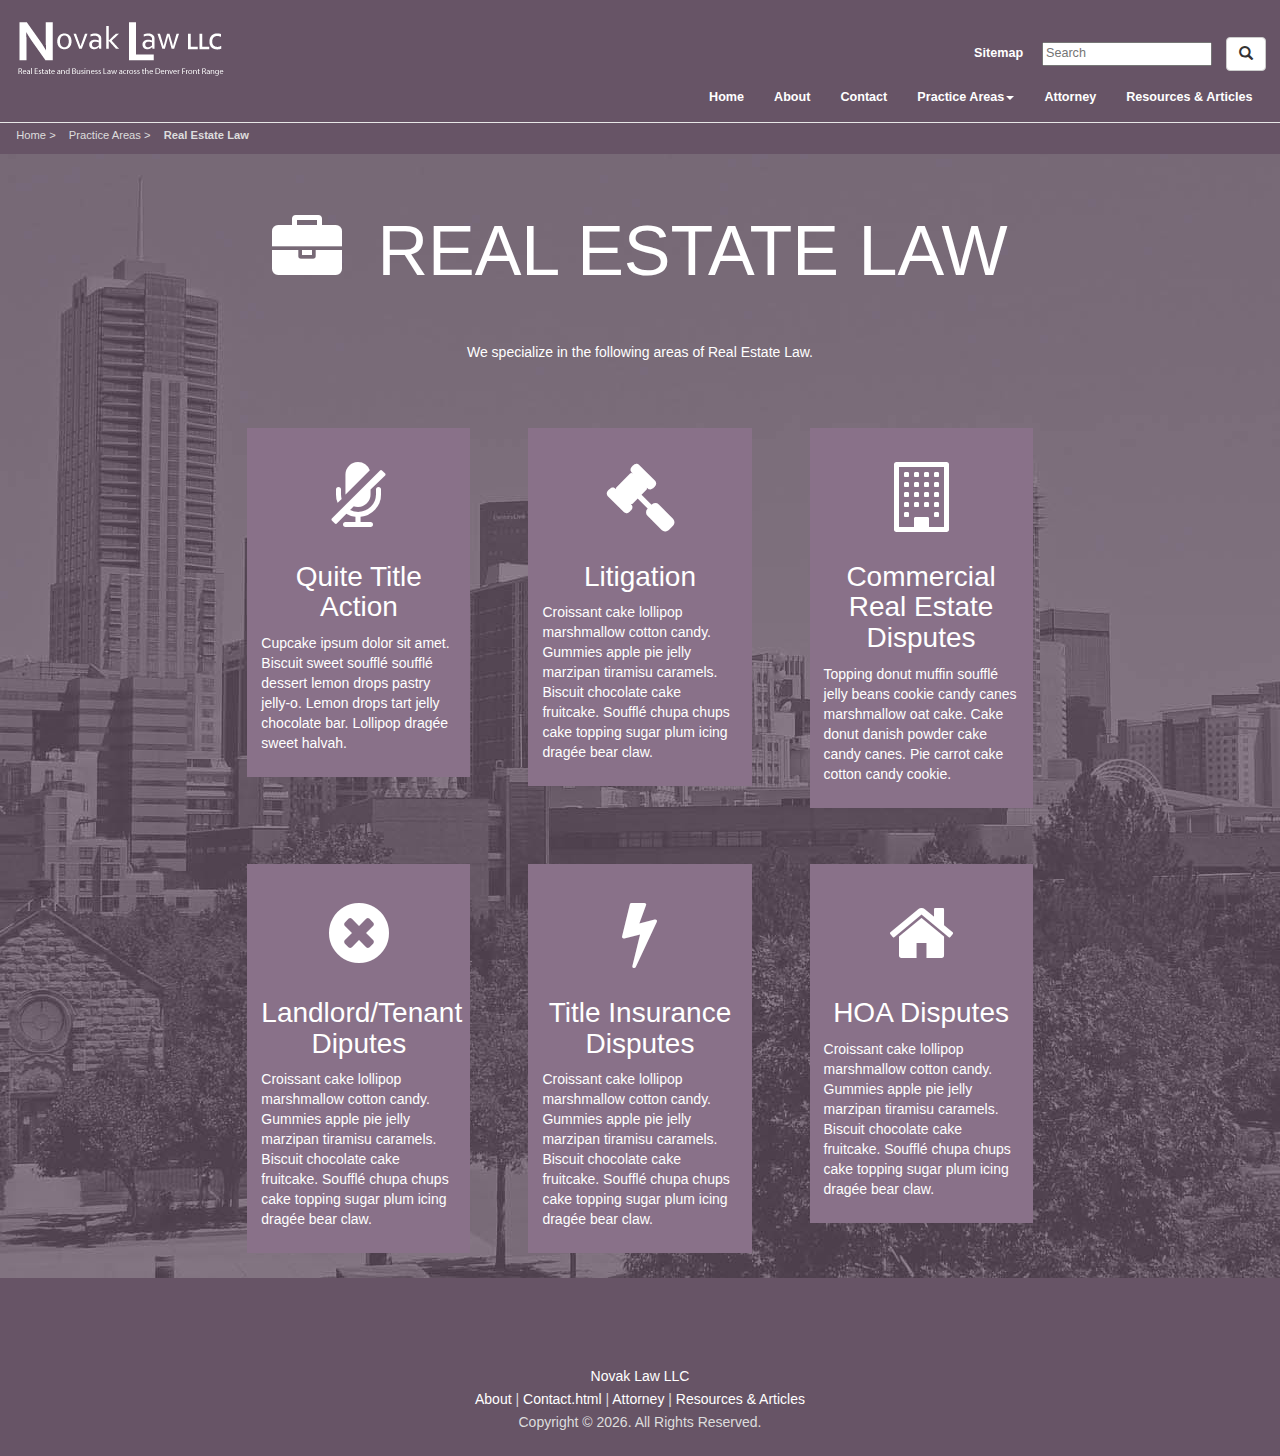
==== about.html @ 6edab917 "add all files" ====
<!DOCTYPE html>
<html lang="en">
  <head>
    <meta charset="utf-8">
    <meta http-equiv="X-UA-Compatible" content="IE=edge">
    <meta name="viewport" content="width=device-width, initial-scale=1">
    <!-- The above 3 meta tags *must* come first in the head; any other head content must come *after* these tags -->
    <title>Real Estate Law - Novak Law LLC</title>

    <!-- Bootstrap -->
    <link href="css/bootstrap.min.css" rel="stylesheet">
    <link href="css/styles-custom.css" rel="stylesheet">
    <link rel="stylesheet" href="https://maxcdn.bootstrapcdn.com/font-awesome/4.4.0/css/font-awesome.min.css">

    <!-- HTML5 shim and Respond.js for IE8 support of HTML5 elements and media queries -->
    <!-- WARNING: Respond.js doesn't work if you view the page via file:// -->
    <!--[if lt IE 9]>
      <script src="https://oss.maxcdn.com/html5shiv/3.7.2/html5shiv.min.js"></script>
      <script src="https://oss.maxcdn.com/respond/1.4.2/respond.min.js"></script>
    <![endif]-->
  </head>
  <body>
      <!-- To tell browsers when JavaScript is not loaded. -->
        <noscript>Because this webpage does not have JavaScript enabled, it will not display correctly.</noscript>
      
    

    <!-- Header -->
    <header id="top">

        <!-- Fixed navbar -->
        <nav id="myNav" class="navbar navbar-default purple navbar-fixed-top">
        </nav>
          <!-- Breadcrumb -->
          <ul class="breadcrumb_custom list-inline navbar-fixed-top">
            <li><a href="index.html">Home </a>  ></li>
            <li><a href="practice.html">Practice Areas </a> ></li>
            <li>Real Estate Law</li>      
          </ul>           
    </header>

    


    <!-- Main Content (PURPLE) -->    
    <div id="skipToContent" class="container-fluid main purpleMain">
      <div class="row text-center denverBanner">

	    <!-- left page margin-->
        <div class="col-xs-0 col-sm-1 col-md-2 col-lg-2">
        </div>

        <!-- CONTENT -->
        <div class="col-xs-12 col-sm-10 col-md-8 col-lg-8 page-title">
	        <!-- Title -->
            <h1><span class=" fa fa-briefcase  margin-r-halfem"></span>REAL ESTATE LAW</h1>

			<!-- Page content -->

			<div class="col-xs-12 col-sm-12 col-md-12 col-lg-12 text-center page-intro">
			<p>We specialize in the following areas of Real Estate Law.</p>
			</div>

	            <div class="col-xs-12 col-sm-12 col-md-6 col-lg-4">
		            <div class="purple-block">
		            <h2 class="fa fa-microphone-slash fa-5x"></h2>
		            <h2>Quite Title Action</h2>
		            <p class="text-left">Cupcake ipsum dolor sit amet. Biscuit sweet soufflé soufflé dessert lemon drops pastry jelly-o. Lemon drops tart jelly chocolate bar. Lollipop dragée sweet halvah.</p>
		            </div>
	            </div>

	            <div class="col-xs-12 col-sm-12 col-md-6 col-lg-4">
		            <div class="purple-block">
		            <h2 class="fa fa-gavel fa-5x"></h2>
		            <h2>Litigation</h2>		            
		            <p class="text-left">Croissant cake lollipop marshmallow cotton candy. Gummies apple pie jelly marzipan tiramisu caramels. Biscuit chocolate cake fruitcake. Soufflé chupa chups cake topping sugar plum icing dragée bear claw.</p>
		            </div>
	            </div>
				
				<div class="col-xs-12 col-sm-12 col-md-6 col-lg-4">
		            <div class="purple-block">
		            <h2 class="fa fa-building-o fa-5x"></h2>
		            <h2>Commercial Real Estate Disputes</h2>		            
		            <p class="text-left">Topping donut muffin soufflé jelly beans cookie candy canes marshmallow oat cake. Cake donut danish powder cake candy canes. Pie carrot cake cotton candy cookie.</p>
		            </div>
	            </div>


	            <div class="col-xs-12 col-sm-12 col-md-6 col-lg-4">
		            <div class="purple-block">
		            <h2 class="fa fa-times-circle fa-5x"></h2>
		            <h2>Landlord/Tenant Diputes</h2>		            
		            <p class="text-left">Croissant cake lollipop marshmallow cotton candy. Gummies apple pie jelly marzipan tiramisu caramels. Biscuit chocolate cake fruitcake. Soufflé chupa chups cake topping sugar plum icing dragée bear claw.</p>
		            </div>
	            </div>

	            

	            <div class="col-xs-12 col-sm-12 col-md-6 col-lg-4">
		            <div class="purple-block">
		            <h2 class="fa fa-flash fa-5x"></h2>
		            <h2>Title Insurance Disputes</h2>		            
		            <p class="text-left">Croissant cake lollipop marshmallow cotton candy. Gummies apple pie jelly marzipan tiramisu caramels. Biscuit chocolate cake fruitcake. Soufflé chupa chups cake topping sugar plum icing dragée bear claw.</p>
		            </div>
	            </div>

	            <div class="col-xs-12 col-sm-12 col-md-6 col-lg-4">
		            <div class="purple-block">
		            <h2 class="fa fa-home fa-5x"></h2>
		            <h2>HOA Disputes</h2>		            
		            <p class="text-left">Croissant cake lollipop marshmallow cotton candy. Gummies apple pie jelly marzipan tiramisu caramels. Biscuit chocolate cake fruitcake. Soufflé chupa chups cake topping sugar plum icing dragée bear claw.</p>
		            </div>
	            </div>


	            



			<!--close Page content div-->
	        </div>

        <!--close CONTENT div-->
        </div>


		<!-- right page margin-->
        <div class="col-xs-0 col-sm-1 col-md-2 col-lg-2">
        </div>
      </div>



	<!--close Main Content (PURPLE) div-->
	</div>
    

    <!-- Footer -->
    <footer id="myFooter" class="footer purple">
    </footer>

    <!-- jQuery (necessary for Bootstrap's JavaScript plugins) -->
    <script src="https://ajax.googleapis.com/ajax/libs/jquery/1.11.3/jquery.min.js"></script>
    <!-- Include all compiled plugins (below), or include individual files as needed -->
    <script src="js/bootstrap.min.js"></script>
    <!-- IE10 viewport hack for Surface/desktop Windows 8 bug -->
    <script src="./js/ie10-viewport-bug-workaround.js"></script>
    <!-- Load headers -->
    <script async src="./js/load_essentials_header.js"></script>
    <!-- Load footers -->
    <script async src="./js/load_essentials_footer.js"></script>
    <!-- To tell old browsers where to get HTML5 elements -->
    <script src="http://html5shiv.googlecode.com/svn/trunk/html5.js"></script>
        
  </body>
</html>
---- css/styles-custom.css ----
/*General*/

body { padding-top: 70px; 
}

.padding1em {
	padding: 1em;
}

.padding-halfem {
	padding: .5em;
}

.margin1em {
	margin: 1em;
}

.margin-halfem {
	margin: .5em;
}

.margin-r-halfem {
	margin-right: .5em;
}

.margin-r-1em {
	margin-right: 1em;
}

.margin-top-1em {
	margin-top: 1em;
}



h1 {
	font-size: 5em;
}

h2 {
	font-size: 2em;
}

p {
	1em;
}






/*Color Schemes*/
.purple {
	background-color: #675466;
}

.true-blue {
	background-color: #6AA2D7;
}







/*Header*/

ul.breadcrumb_custom {
	margin: 9.75em 0 0 0;
	padding: 1.5em 1em 1em 1em;
	background-color: #675466;
	border-top: .5px solid #fff;
	z-index: 1;	
	color: #ddd;
	font-size: .8em;
}

.breadcrumb_custom a{
	color: #ddd;
}

.breadcrumb_custom a:hover{
	color: #6AA1D7;
	text-decoration: none;
}

.breadcrumb_custom li:last-child {
	font-weight: bold;
}






/*Nav*/
.navbar {
	padding: 3em 0 0 0;
	font-size: .9em;
	z-index: 2;
}

#navbar {
	margin-top: -1em;
}

.navbar-default .navbar-nav>li>a {
	color: #fff;
	font-weight: bold;
}

.navbar-default .navbar-nav>li>a:hover {
	background-color: #fff;
	color: #6AA1D7;
}


.navbar-default .navbar-nav>.active>a {
	background-color: #1f295c;
	color: #fff;
}

.navbar-default .navbar-nav>.active>a:hover {
	background-color: #fff;
	color: #6AA1D7;
}

.dropdown-menu>li>a:focus, .dropdown-menu>li>a:hover {
	background-color: #fff;
	color: #6AA1D7;
}

.dropdown-menu>li>a:focus, .dropdown-menu>li>a:hover {
	background-color: #fff;
	color: #6AA1D7;
}

.navbar-brand {
	margin-top: -2em;
}

.nav_line1 {
	margin-top: -2em;
}

.nav_line1 a {
	color: #fff;
	font-weight: bold;
}

.nav_line1 a:hover {
	background-color: #fff;
	color: #6AA1D7;
	text-decoration: none;
	font-weight: bold;
}

.nav_line1 a:active {
	background-color: #6AA1D7;
	color: #fff;
}

@media (max-width: 775px) {
		.navbar-nav .open .dropdown-menu>li>a, .navbar-default .navbar-nav .open .dropdown-menu>li>a {
		color: #fff;
	}

	.navbar-nav .open .dropdown-menu>li>a:focus, .navbar-default .navbar-nav .open .dropdown-menu>li>a:hover {
		background-color: #fff;
		color: #6AA1D7;
	}

	.nav_line1 {
	margin-top: 1em;
	}

	.navbar-toggle {
	margin-top: -3.75em;
	}

	ul.breadcrumb_custom {
		margin: 11em 0 0 0;
	}

}





/*Footer*/
footer.footer {
	padding: 1.5em 0 1em 0;
	/*background: #1f295c;*/
}

footer .text-muted {
	color: #dddddd;
	margin-top: -.5em;
}

footer a {
	color: #fff;
}

footer a:hover {
	color: #6AA1D7;
	text-decoration: none;
}






/*Main body*/

.main {
	margin: 5.75em 0 0 0;
}

.main a {
	background-color: #fff;
	color: #6AA1D7;
}

.bold {
	font-weight: bold;
}

.padding_1em {
	padding: 1em;
}

.margin-top_2em {
	margin-top: 2em;
}

.h3_smaller {
	font-size: 1.25em;
}

.bg-primary {
	background: #1f295c;
	padding: .5em;
}

.bg-success {
	background: #91bf6e;
	padding: .5em;
}

.page-title {
	margin: 2em 0;
}

.page-intro {
	margin: 3em 0;
}


	/*HOME page*/
	header.index {
		margin-top: -4em;
	}

	.indexMain {
		margin: -5.75em 0 0 0;
		background: url(../images/banner/denver-790472_1920_large.jpg) #6AA2D7;
		background-repeat: no-repeat;
		color: #fff; 
		padding: 1em 0 2em 0;
	}

	.index-purple-block {
		background-color: #897189;
		padding: .5em;
		margin-bottom: 2em;
	}

	.index-teal-block {
		background-color: #68A097;
		padding: .5em;
		margin-bottom: 2em;
	}

	.index-red-block {
		background-color: #B44B51;
		padding: .5em;
		margin-bottom: 2em;
	}

	.index-green-block {
		background-color: #81A157;
		padding: .5em;
		margin-bottom: 2em;
	}

	.index-blue-block {
		background-color: #4A738E;
		padding: .5em;
		margin-bottom: 2em;
	}



	/*PURPLE pages*/
	.purpleMain {
		background: url(../images/banner/denver-790472_1920_large_purple.jpg) #675466;
		background-repeat: no-repeat;
		color: #fff; 
		padding: 1em 0 2em 0;
	}

	.purple-block {
		background-color: #897189;
		padding: 1em;
		margin: 1em 1em 3em 1em;

	}
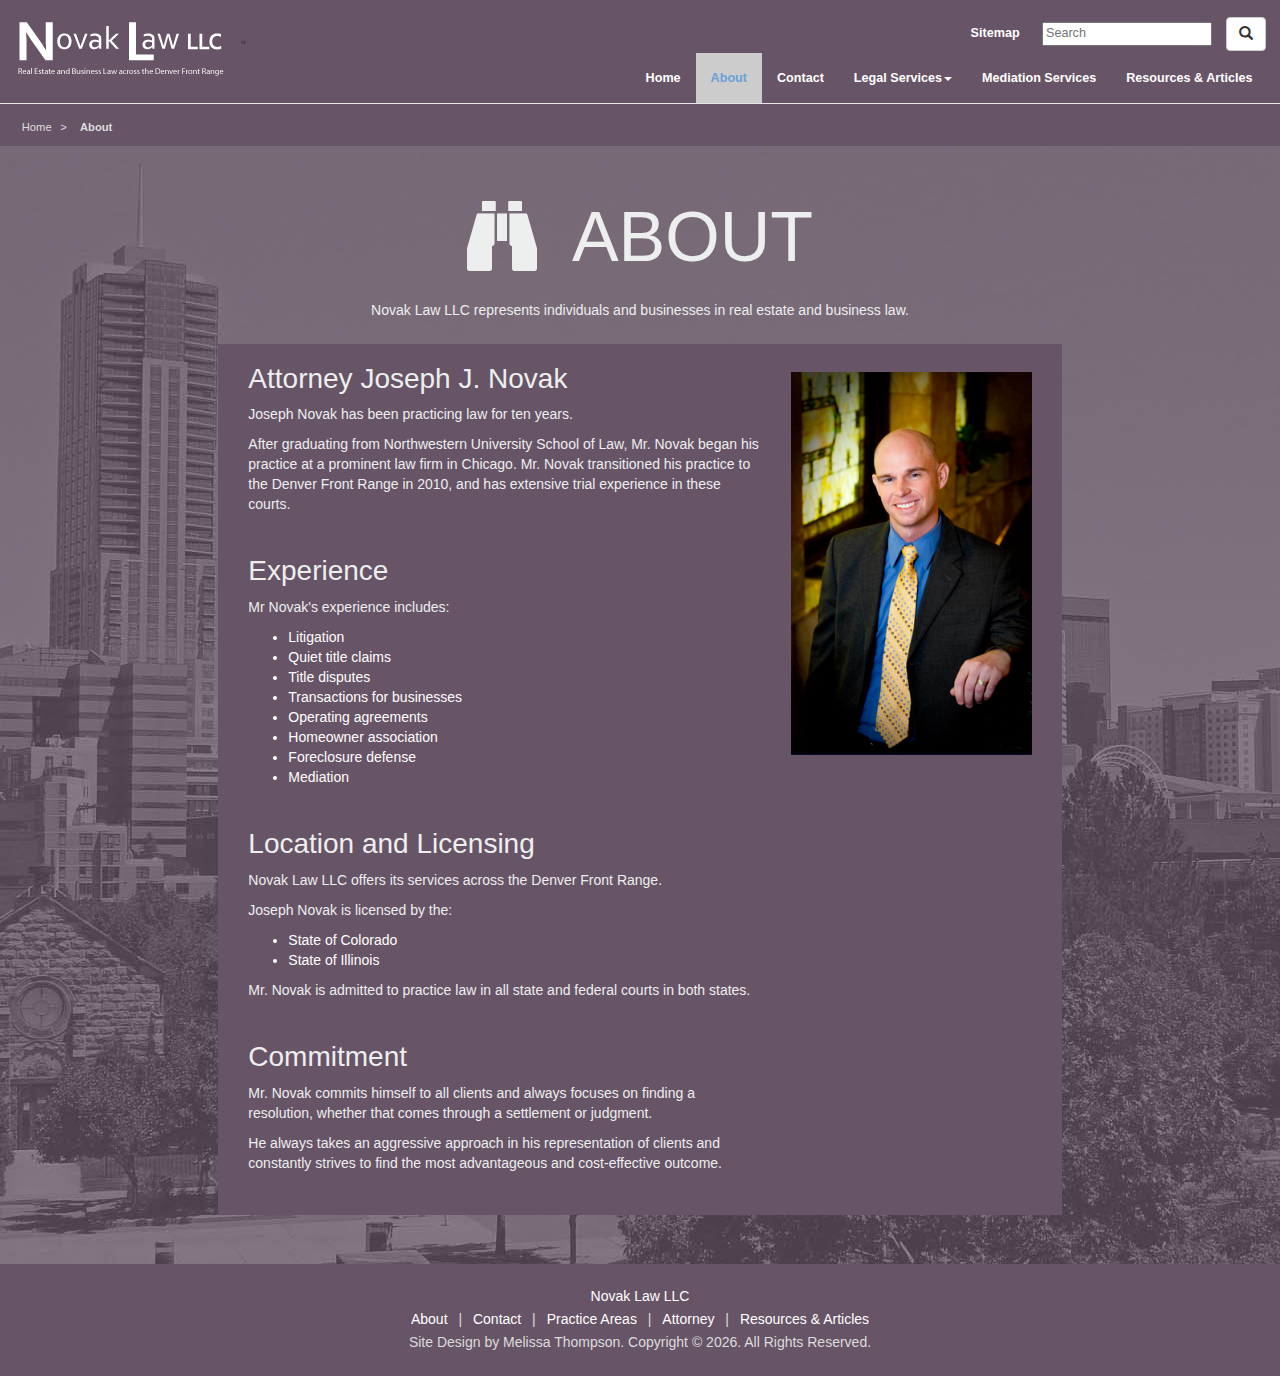
==== commit c1a6b584: "second try - updated architecture and preliminary content" ====
--- a/about.html
+++ b/about.html
@@ -5,7 +5,7 @@
     <meta http-equiv="X-UA-Compatible" content="IE=edge">
     <meta name="viewport" content="width=device-width, initial-scale=1">
     <!-- The above 3 meta tags *must* come first in the head; any other head content must come *after* these tags -->
-    <title>Real Estate Law - Novak Law LLC</title>
+    <title>About - Novak Law LLC</title>
 
     <!-- Bootstrap -->
     <link href="css/bootstrap.min.css" rel="stylesheet">
@@ -30,12 +30,55 @@
 
         <!-- Fixed navbar -->
         <nav id="myNav" class="navbar navbar-default purple navbar-fixed-top">
+	        <div class='container-fluid'>"
+				<div class='navbar-header'>
+				  <a class='navbar-brand' href='index.html'>
+				  <img class='img-responsive center-block' alt='Logo stating the name Novak Law LLC: Real Estate and Business Law across the Denver Front Range.' src='./images/siteID_novak.png'></a>
+			  </div>
+
+			  <a href='#skipToContent'>
+			  <img class='img-responsive' alt='Skip to main content' src='./images/skipToContent.png'></a>
+
+  
+			  <div class='navbar-right nav_line1'>
+				  <a href='sitemap.html' class='padding-halfem margin-r-1em'>Sitemap</a>
+				  <input id='search' name='search' type='text' required placeholder='Search'><button type='button' class='btn btn-default margin1em' aria-label='Search'>
+				  <span class='glyphicon glyphicon-search' aria-hidden='true'></span>
+				  </button>
+			  </div>
+
+			  <button type='button' class='navbar-toggle collapsed' data-toggle='collapse' data-target='#navbar' aria-expanded='false' aria-controls='navbar'>
+			  <span class='sr-only'>Toggle navigation</span>
+			  <span class='icon-bar'></span>
+			  <span class='icon-bar'></span>
+			  <span class='icon-bar'></span>
+			  </button>
+		  </div>
+		  <div id='navbar myDropdown' class='collapse navbar-collapse  navbar-right margin-r-1em'>
+			  <ul class='nav navbar-nav'>
+				  <li><a href='index.html'>Home</a></li>
+				  <li><a class="active" href='about.html'>About</a></li>
+				  <li><a href='contact.html'>Contact</a></li>
+				  <li class='dropdown dropdown-menu-right'>
+				  <a href='legal.html' class='dropdown-toggle' data-toggle='dropdown' role='button' aria-haspopup='true' aria-expanded='false'>Legal Services<span class='caret'></span></a>
+					  <ul class='dropdown-menu'>
+						  <li><a href='realEstate.html'>Real Estate Law</a></li>
+						  <li><a href='businessFormation.html'>Business Formation</a></li>
+						  <li><a href='businessDisputes.html'>Business Disputes</a></li>
+						  <li><a href='appellate.html'>Appellate Litigation</a></li>
+					  </ul>
+				  </li>
+				  <li><a href='mediation.html'>Mediation Services</a></li>
+				  <li><a href='resources.html'>Resources & Articles</a></li>
+			  <ul class='nav navbar-nav'>
+			  </ul>
+		  </div><!--/.nav-collapse -->
+		  </div>
         </nav>
           <!-- Breadcrumb -->
-          <ul class="breadcrumb_custom list-inline navbar-fixed-top">
-            <li><a href="index.html">Home </a>  ></li>
-            <li><a href="practice.html">Practice Areas </a> ></li>
-            <li>Real Estate Law</li>      
+          <ul class="breadcrumb_custom_purple list-inline navbar-fixed-top">
+            <li><a href="index.html">Home </a> ></li>
+            <li>About</li>      
           </ul>           
     </header>
 
@@ -53,64 +96,61 @@
         <!-- CONTENT -->
         <div class="col-xs-12 col-sm-10 col-md-8 col-lg-8 page-title">
 	        <!-- Title -->
-            <h1><span class=" fa fa-briefcase  margin-r-halfem"></span>REAL ESTATE LAW</h1>
+            <h1><span class=" fa fa-binoculars  margin-r-halfem"></span>ABOUT</h1>
 
 			<!-- Page content -->
 
 			<div class="col-xs-12 col-sm-12 col-md-12 col-lg-12 text-center page-intro">
-			<p>We specialize in the following areas of Real Estate Law.</p>
+			<p>Novak Law LLC represents individuals and businesses in real estate and business law.</p>
 			</div>
 
-	            <div class="col-xs-12 col-sm-12 col-md-6 col-lg-4">
-		            <div class="purple-block">
-		            <h2 class="fa fa-microphone-slash fa-5x"></h2>
-		            <h2>Quite Title Action</h2>
-		            <p class="text-left">Cupcake ipsum dolor sit amet. Biscuit sweet soufflé soufflé dessert lemon drops pastry jelly-o. Lemon drops tart jelly chocolate bar. Lollipop dragée sweet halvah.</p>
-		            </div>
-	            </div>
+			<div class="ol-xs-12 col-sm-12 col-md-12 col-lg-12 purple">
 
-	            <div class="col-xs-12 col-sm-12 col-md-6 col-lg-4">
-		            <div class="purple-block">
-		            <h2 class="fa fa-gavel fa-5x"></h2>
-		            <h2>Litigation</h2>		            
-		            <p class="text-left">Croissant cake lollipop marshmallow cotton candy. Gummies apple pie jelly marzipan tiramisu caramels. Biscuit chocolate cake fruitcake. Soufflé chupa chups cake topping sugar plum icing dragée bear claw.</p>
-		            </div>
-	            </div>
-				
-				<div class="col-xs-12 col-sm-12 col-md-6 col-lg-4">
-		            <div class="purple-block">
-		            <h2 class="fa fa-building-o fa-5x"></h2>
-		            <h2>Commercial Real Estate Disputes</h2>		            
-		            <p class="text-left">Topping donut muffin soufflé jelly beans cookie candy canes marshmallow oat cake. Cake donut danish powder cake candy canes. Pie carrot cake cotton candy cookie.</p>
-		            </div>
-	            </div>
+				<div class="col-xs-12 col-sm-12 col-md-8 col-lg-8 text-left purple">
+			          
+
+	                   <h2>Attorney Joseph J. Novak</h2>
+
+	                   <p>Joseph Novak has been practicing law for ten years.</p>
+	                   <p class="extra-space">After graduating from Northwestern University School of Law, Mr. Novak began his practice at a prominent law firm in Chicago. Mr. Novak transitioned his practice to the Denver Front Range in 2010, and has extensive trial experience in these courts. </p>
 
 
-	            <div class="col-xs-12 col-sm-12 col-md-6 col-lg-4">
-		            <div class="purple-block">
-		            <h2 class="fa fa-times-circle fa-5x"></h2>
-		            <h2>Landlord/Tenant Diputes</h2>		            
-		            <p class="text-left">Croissant cake lollipop marshmallow cotton candy. Gummies apple pie jelly marzipan tiramisu caramels. Biscuit chocolate cake fruitcake. Soufflé chupa chups cake topping sugar plum icing dragée bear claw.</p>
+
+	                   <h2>Experience</h2>
+	                   <p>Mr Novak's experience includes:</p>
+	                   <ul class="extra-space">
+		                   <li>Litigation</li>
+		                   <li>Quiet title claims</li>
+		                   <li>Title disputes</li>
+		                   <li>Transactions for businesses</li>
+		                   <li>Operating agreements</li>
+		                   <li>Homeowner association</li>
+		                   <li>Foreclosure defense</li>
+		                   <li>Mediation</li>
+	                   </ul>
+	                   
+
+			           <h2>Location and Licensing</h2>
+			           <p>Novak Law LLC offers its services across the Denver Front Range.</p>
+			           <p>Joseph Novak is licensed by the:</p>
+			           <ul>
+				           <li>State of Colorado</li>
+					       <li>State of Illinois</li>
+				       </ul>
+				       
+				       <p class="extra-space">Mr. Novak is admitted to practice law in all state and federal courts in both states.</p>
+
+				       <h2>Commitment</h2>
+	                   <p>Mr. Novak commits himself to all clients and always focuses on finding a resolution, whether that comes through a settlement or judgment.</p>
+	                   <p class="extra-space">He always takes an aggressive approach in his representation of clients and constantly strives to find the most advantageous and cost-effective outcome.</p>
+
 		            </div>
-	            </div>
 
-	            
+		            <div class="col-xs-12 col-sm-12 col-md-4 col-lg-4">
+			            <img class="img-responsive margin-top-2em" src="./images/novak_300full.png" alt="Joe Novak"/>
+		            </div>
+            </div>
 
-	            <div class="col-xs-12 col-sm-12 col-md-6 col-lg-4">
-		            <div class="purple-block">
-		            <h2 class="fa fa-flash fa-5x"></h2>
-		            <h2>Title Insurance Disputes</h2>		            
-		            <p class="text-left">Croissant cake lollipop marshmallow cotton candy. Gummies apple pie jelly marzipan tiramisu caramels. Biscuit chocolate cake fruitcake. Soufflé chupa chups cake topping sugar plum icing dragée bear claw.</p>
-		            </div>
-	            </div>
-
-	            <div class="col-xs-12 col-sm-12 col-md-6 col-lg-4">
-		            <div class="purple-block">
-		            <h2 class="fa fa-home fa-5x"></h2>
-		            <h2>HOA Disputes</h2>		            
-		            <p class="text-left">Croissant cake lollipop marshmallow cotton candy. Gummies apple pie jelly marzipan tiramisu caramels. Biscuit chocolate cake fruitcake. Soufflé chupa chups cake topping sugar plum icing dragée bear claw.</p>
-		            </div>
-	            </div>
 
 
 	            
@@ -142,11 +182,9 @@
     <!-- jQuery (necessary for Bootstrap's JavaScript plugins) -->
     <script src="https://ajax.googleapis.com/ajax/libs/jquery/1.11.3/jquery.min.js"></script>
     <!-- Include all compiled plugins (below), or include individual files as needed -->
-    <script src="js/bootstrap.min.js"></script>
+    <script src="js/bootstrap.js"></script>
     <!-- IE10 viewport hack for Surface/desktop Windows 8 bug -->
     <script src="./js/ie10-viewport-bug-workaround.js"></script>
-    <!-- Load headers -->
-    <script async src="./js/load_essentials_header.js"></script>
     <!-- Load footers -->
     <script async src="./js/load_essentials_footer.js"></script>
     <!-- To tell old browsers where to get HTML5 elements -->
--- a/css/styles-custom.css
+++ b/css/styles-custom.css
@@ -31,18 +31,28 @@
 	margin-top: 1em;
 }
 
+.margin-top-2em {
+	margin-top: 2em;
+}
 
 
 h1 {
 	font-size: 5em;
+	color: #EDEFEF;
 }
 
 h2 {
 	font-size: 2em;
+	color: #EDEFEF;
 }
 
 p {
-	1em;
+	font-size: 1em;
+	color: #EDEFEF;
+}
+
+.extra-space {
+	margin-bottom: 3em;
 }
 
 
@@ -55,6 +65,22 @@
 	background-color: #675466;
 }
 
+.teal {
+	background-color: #557F77;
+}
+
+.red {
+	background-color: #B44B51;
+}
+
+.green {
+	background-color: #81A156;
+}
+
+.blue {
+	background-color: #4A738E;
+}
+
 .true-blue {
 	background-color: #6AA2D7;
 }
@@ -67,124 +93,304 @@
 
 /*Header*/
 
-ul.breadcrumb_custom {
-	margin: 9.75em 0 0 0;
-	padding: 1.5em 1em 1em 1em;
-	background-color: #675466;
-	border-top: .5px solid #fff;
-	z-index: 1;	
-	color: #ddd;
-	font-size: .8em;
-}
-
-.breadcrumb_custom a{
-	color: #ddd;
-}
-
-.breadcrumb_custom a:hover{
-	color: #6AA1D7;
-	text-decoration: none;
-}
-
-.breadcrumb_custom li:last-child {
-	font-weight: bold;
-}
-
-
-
-
-
-
-/*Nav*/
-.navbar {
-	padding: 3em 0 0 0;
-	font-size: .9em;
-	z-index: 2;
-}
-
-#navbar {
+	/*PURPLE Breadcrumb*/
+	ul.breadcrumb_custom_purple {
+		margin: 9em 0 0 0;
+		padding: 1.5em 1em 1em 1em;
+		background-color: #675466;
+		border-top: .5px solid #fff;
+		z-index: 1;	
+		color: #ddd;
+		font-size: .8em;
+	}
+
+	.breadcrumb_custom_purple a{
+		color: #ddd;
+		padding: .5em;
+	}
+
+	.breadcrumb_custom_purple a:hover { 
+		background-color: #fff;
+		color: #6AA2D7;
+		text-decoration: none;
+	}
+
+	.breadcrumb_custom_purple li:last-child {
+		font-weight: bold;
+	}
+
+	/*TEAL Breadcrumb*/
+	ul.breadcrumb_custom_teal {
+		margin: 9em 0 0 0;
+		padding: 1.5em 1em 1em 1em;
+		background-color: #557F77;
+		border-top: .5px solid #fff;
+		z-index: 1;	
+		color: #ddd;
+		font-size: .8em;
+	}
+	 
+	.breadcrumb_custom_teal a{
+		color: #ddd;
+		padding: .5em;
+	}
+
+	.breadcrumb_custom_teal a:hover {
+		background-color: #fff;
+		color: #6AA1D7;
+		text-decoration: none;
+	}
+
+	.breadcrumb_custom_teal li:last-child {
+		font-weight: bold;
+	}
+
+	/*RED Breadcrumb*/
+	ul.breadcrumb_custom_red {
+		margin: 9em 0 0 0;
+		padding: 1.5em 1em 1em 1em;
+		background-color: #B44B51;
+		border-top: .5px solid #fff;
+		z-index: 1;	
+		color: #ddd;
+		font-size: .8em;
+	}
+	 
+	.breadcrumb_custom_red a{
+		color: #ddd;
+		padding: .5em;
+	}
+
+	.breadcrumb_custom_red a:hover {
+		background-color: #fff;
+		color: #6AA1D7;
+		text-decoration: none;
+	}
+
+	.breadcrumb_custom_red li:last-child {
+		font-weight: bold;
+	}
+
+	/*GREEN Breadcrumb*/
+	ul.breadcrumb_custom_green {
+		margin: 9em 0 0 0;
+		padding: 1.5em 1em 1em 1em;
+		background-color: #81A156;
+		border-top: .5px solid #fff;
+		z-index: 1;	
+		color: #ddd;
+		font-size: .8em;
+	}
+	 
+	.breadcrumb_custom_green a{
+		color: #ddd;
+		padding: .5em;
+	}
+
+	.breadcrumb_custom_green a:hover {
+		background-color: #fff;
+		color: #6AA1D7;
+		text-decoration: none;
+	}
+
+	.breadcrumb_custom_green li:last-child {
+		font-weight: bold;
+	}
+
+	/*BLUE Breadcrumb*/
+	ul.breadcrumb_custom_blue {
+		margin: 9em 0 0 0;
+		padding: 1.5em 1em 1em 1em;
+		background-color: #4A738E;
+		border-top: .5px solid #fff;
+		z-index: 1;	
+		color: #ddd;
+		font-size: .8em;
+	}
+	 
+	.breadcrumb_custom_blue a{
+		color: #ddd;
+		padding: .5em;
+	}
+
+	.breadcrumb_custom_blue a:hover {
+		background-color: #fff;
+		color: #6AA1D7;
+		text-decoration: none;
+	}
+
+	.breadcrumb_custom_blue li:last-child {
+		font-weight: bold;
+	}
+
+
+	/*TRUE-BLUE Breadcrumb*/
+	ul.breadcrumb_custom_true-blue {
+		margin: 9em 0 0 0;
+		padding: 1.5em 1em 1em 1em;
+		background-color: #6AA2D7;
+		border-top: .5px solid #fff;
+		z-index: 1;	
+		color: #ddd;
+		font-size: .8em;
+	}
+	 
+	.breadcrumb_custom_true-blue a{
+		color: #ddd;
+		padding: .5em;
+	}
+
+	.breadcrumb_custom_true-blue a:hover {
+		background-color: #fff;
+		color: #6AA1D7;
+		text-decoration: none;
+	}
+
+	.breadcrumb_custom_true-blue li:last-child {
+		font-weight: bold;
+	}
+
+
+
+
+
+
+	/*Nav*/
+	.navbar {
+		padding: 3em 0 0 0;
+		font-size: .9em;
+		z-index: 2;
+	}
+
+	#navbar {
+		margin-top: -1em;
+	}
+
+.collapse.navbar-collapse.navbar-right{
 	margin-top: -1em;
 }
 
-.navbar-default .navbar-nav>li>a {
-	color: #fff;
-	font-weight: bold;
-}
-
-.navbar-default .navbar-nav>li>a:hover {
-	background-color: #fff;
-	color: #6AA1D7;
-}
-
-
-.navbar-default .navbar-nav>.active>a {
-	background-color: #1f295c;
-	color: #fff;
-}
-
-.navbar-default .navbar-nav>.active>a:hover {
-	background-color: #fff;
-	color: #6AA1D7;
-}
-
-.dropdown-menu>li>a:focus, .dropdown-menu>li>a:hover {
-	background-color: #fff;
-	color: #6AA1D7;
-}
-
-.dropdown-menu>li>a:focus, .dropdown-menu>li>a:hover {
-	background-color: #fff;
-	color: #6AA1D7;
-}
-
-.navbar-brand {
-	margin-top: -2em;
-}
-
-.nav_line1 {
-	margin-top: -2em;
-}
-
-.nav_line1 a {
-	color: #fff;
-	font-weight: bold;
-}
-
-.nav_line1 a:hover {
-	background-color: #fff;
-	color: #6AA1D7;
-	text-decoration: none;
-	font-weight: bold;
-}
-
-.nav_line1 a:active {
-	background-color: #6AA1D7;
-	color: #fff;
-}
-
-@media (max-width: 775px) {
-		.navbar-nav .open .dropdown-menu>li>a, .navbar-default .navbar-nav .open .dropdown-menu>li>a {
+	.navbar-default .navbar-nav>li>a {
 		color: #fff;
-	}
-
-	.navbar-nav .open .dropdown-menu>li>a:focus, .navbar-default .navbar-nav .open .dropdown-menu>li>a:hover {
-		background-color: #fff;
-		color: #6AA1D7;
+		font-weight: bold;
+	}
+
+	.navbar-default .navbar-nav>li>a:hover {
+		background-color: #fff;
+		color: #6AA1D7;
+	}
+
+	.navbar-default .navbar-nav>a:active {
+		background-color: #ccc;
+		color: #6AA1D7;
+	}
+
+	.navbar-default .navbar-nav>.active>a {
+		background-color: #1f295c;
+		color: #fff;
+	}
+
+	.navbar-default .navbar-nav>li>a:focus, .navbar-default .navbar-nav>li>a.active {
+		background-color: #ccc;
+		color: #6AA1D7;
+	}
+
+	.navbar-default .navbar-nav>li>a:focus, .navbar-default .navbar-nav>li>a:hover.active {
+		background-color: #fff;
+		color: #6AA1D7;
+	}
+
+	.navbar-default .navbar-nav>.active>a:hover {
+		background-color: #fff;
+		color: #6AA1D7;
+	}
+
+	.dropdown-menu>li>a:focus, .dropdown-menu>li>a:hover {
+		background-color: #fff;
+		color: #6AA1D7;
+	}
+
+	.dropdown-menu>li>a:focus, .dropdown-menu>li>a:hover {
+		background-color: #fff;
+		color: #6AA1D7;
+	}
+
+	.navbar-brand {
+		margin-top: -2em;
+	}
+
+	.navbar-default .navbar-toggle {
+		background: #fff;
+	}
+
+	.navbar-default .navbar-toggle:hover {
+		background: #bebebf;
 	}
 
 	.nav_line1 {
-	margin-top: 1em;
-	}
-
-	.navbar-toggle {
-	margin-top: -3.75em;
-	}
-
-	ul.breadcrumb_custom {
-		margin: 11em 0 0 0;
-	}
-
-}
+		margin-top: -5em;
+	}
+
+	.nav_line1 a {
+		color: #fff;
+		font-weight: bold;
+	}
+
+	.nav_line1 a:hover {
+		background-color: #fff;
+		color: #6AA1D7;
+		text-decoration: none;
+		font-weight: bold;
+	}
+
+	.nav_line1 a:active {
+		background-color: #6AA1D7;
+		color: #fff;
+	}
+
+	@media (max-width: 775px) {
+			.navbar-nav .open .dropdown-menu>li>a, .navbar-default .navbar-nav .open .dropdown-menu>li>a {
+			color: #fff;
+		}
+
+		.navbar-nav .open .dropdown-menu>li>a:focus, .navbar-default .navbar-nav .open .dropdown-menu>li>a:hover {
+			background-color: #fff;
+			color: #6AA1D7;
+		}
+
+		.nav_line1 {
+		margin-top: 1em;
+		}
+
+		.navbar-toggle {
+		margin-top: -9.75em;
+		}
+
+		ul.breadcrumb_custom_purple {
+			margin: 13em 0 0 0;
+		}
+
+		ul.breadcrumb_custom_teal {
+			margin: 13em 0 0 0;
+		}
+
+		ul.breadcrumb_custom_red {
+			margin: 13em 0 0 0;
+		}
+
+		ul.breadcrumb_custom_green {
+			margin: 13em 0 0 0;
+		}
+
+		ul.breadcrumb_custom_blue {
+			margin: 13em 0 0 0;
+		}
+
+		ul.breadcrumb_custom_true-blue {
+			margin: 13em 0 0 0;
+		}
+
+	}
 
 
 
@@ -203,9 +409,11 @@
 
 footer a {
 	color: #fff;
+	padding: .5em;
 }
 
 footer a:hover {
+	background-color: #fff;
 	color: #6AA1D7;
 	text-decoration: none;
 }
@@ -218,13 +426,28 @@
 /*Main body*/
 
 .main {
-	margin: 5.75em 0 0 0;
+	margin: 4.75em 0 0 0;
 }
 
 .main a {
-	background-color: #fff;
-	color: #6AA1D7;
-}
+	color: #fff;
+	padding: .25em;
+	font-weight: bold;
+	font-size: 1.1em;
+}
+
+.main a:visited {
+	color: #772377;
+	padding: .25em;
+	font-size: 1.1em;
+	}
+
+.main a:hover {
+	color: #0B61A8;
+	padding: .25em;
+	text-decoration: none;
+	font-size: 1.1em;
+	}
 
 .bold {
 	font-weight: bold;
@@ -257,7 +480,7 @@
 }
 
 .page-intro {
-	margin: 3em 0;
+	margin: 1em 0;
 }
 
 
@@ -276,20 +499,32 @@
 
 	.index-purple-block {
 		background-color: #897189;
-		padding: .5em;
+		padding: .5em .5em 2.75em .5em;
 		margin-bottom: 2em;
 	}
 
+	.index-purple-block:hover {
+		background-color: #6AA1D7;
+	}
+
 	.index-teal-block {
-		background-color: #68A097;
+		background-color: #557F77;
 		padding: .5em;
 		margin-bottom: 2em;
+	}
+
+	.index-teal-block:hover {
+		background-color: #6AA1D7;
 	}
 
 	.index-red-block {
 		background-color: #B44B51;
-		padding: .5em;
+		padding: .5em .5em 2.75em .5em;
 		margin-bottom: 2em;
+	}
+
+	.index-red-block:hover {
+		background-color: #6AA1D7;
 	}
 
 	.index-green-block {
@@ -298,12 +533,35 @@
 		margin-bottom: 2em;
 	}
 
+	.index-green-block:hover {
+		background-color: #6AA1D7;
+	}
+
 	.index-blue-block {
 		background-color: #4A738E;
 		padding: .5em;
 		margin-bottom: 2em;
 	}
 
+	.index-blue-block:hover {
+		background-color: #6AA1D7;
+	}
+
+	.indexMain a {
+		color: #fff;
+		text-decoration: none;
+	}
+
+	.indexNav a {
+		color: #fff;
+		text-decoration: none;
+	}
+
+	.indexNav a:hover {
+		background-color: #fff;
+		color: #6AA1D7;
+		text-decoration: none;
+	}
 
 
 	/*PURPLE pages*/
@@ -319,4 +577,130 @@
 		padding: 1em;
 		margin: 1em 1em 3em 1em;
 
-	}+	}
+
+	.purple-block_nomargin {
+		margin: -1.25em;
+		padding: 1em;
+		background-color: #897189;
+	}
+
+	.joe {
+		/*align-items: flex-end;
+		align-content: flex-end;*/
+		background-position: right 20px bottom 10px;
+		background: url(../images/novak_300.png) #675466;
+		background-repeat: no-repeat;
+	}
+
+
+
+	/*TEAL pages*/
+	.tealMain {
+		background: url(../images/banner/denver-790472_1920_large_teal2.jpg) #557F77;
+		background-repeat: no-repeat;
+		color: #fff; 
+		padding: 1em 0 2em 0;
+	}
+
+	.teal-block {
+		background-color: #68A097;
+		padding: 1em;
+		margin: 1em 1em 3em 1em;
+
+	}
+
+	/*RED pages*/
+	.redMain {
+		background: url(../images/banner/denver-790472_1920_large_red.jpg) #B44B51;
+		background-repeat: no-repeat;
+		color: #fff; 
+		padding: 1em 0 2em 0;
+	}
+
+	.red-block {
+		background-color: #D75F6B;
+		padding: 1em;
+		margin: 1em 1em 3em 1em;
+
+	}
+
+	/*GREEN pages*/
+	.greenMain {
+		background: url(../images/banner/denver-790472_1920_large_green.jpg) #81A156;
+		background-repeat: no-repeat;
+		color: #fff; 
+		padding: 1em 0 2em 0;
+	}
+
+	.green-block {
+		background-color: #A5C66E;
+		padding: 1em;
+		margin: 1em 1em 3em 1em;
+
+	}
+
+	/*BLUE pages*/
+	.blueMain {
+		background: url(../images/banner/denver-790472_1920_large_blue.jpg) #4A738E;
+		background-repeat: no-repeat;
+		color: #fff; 
+		padding: 1em 0 2em 0;
+	}
+
+	.blue-block {
+		background-color: #598AA5;
+		padding: 1em;
+		margin: 1em 1em 3em 1em;
+
+	}
+
+
+	/*TRUE-BLUE pages*/
+	.true-blueMain {
+		background: url(../images/banner/denver-790472_1920_large_true-blue.jpg) #6AA2D7;
+		background-repeat: no-repeat;
+		color: #fff; 
+		padding: 1em 0 2em 0;
+	}
+
+	.true-blue-block {
+		background-color: #7FBFF4;
+		padding: 1em;
+		margin: 1em 1em 3em 1em;
+
+	}
+
+/*	.sitemap a{
+		background-color: #7FBFF4;
+		color: #fff;
+		font-weight: bold;
+	}
+
+	.sitemap a:visited{
+		background-color: #7FBFF4;
+		color: #ccc;
+		font-weight: bold;
+	}
+
+	.sitemap a:hover{
+		background-color: #7FBFF4;
+		color: #d56;
+		font-weight: bold;
+	}*/
+
+
+
+/*Contact Form*/
+.submit {
+	padding: .5em;
+	color: #555;
+	width: 15em;
+	font-weight: bold;
+}
+
+.submit:hover {
+	background-color: #fff;
+	color: #6AA1D7;
+}
+
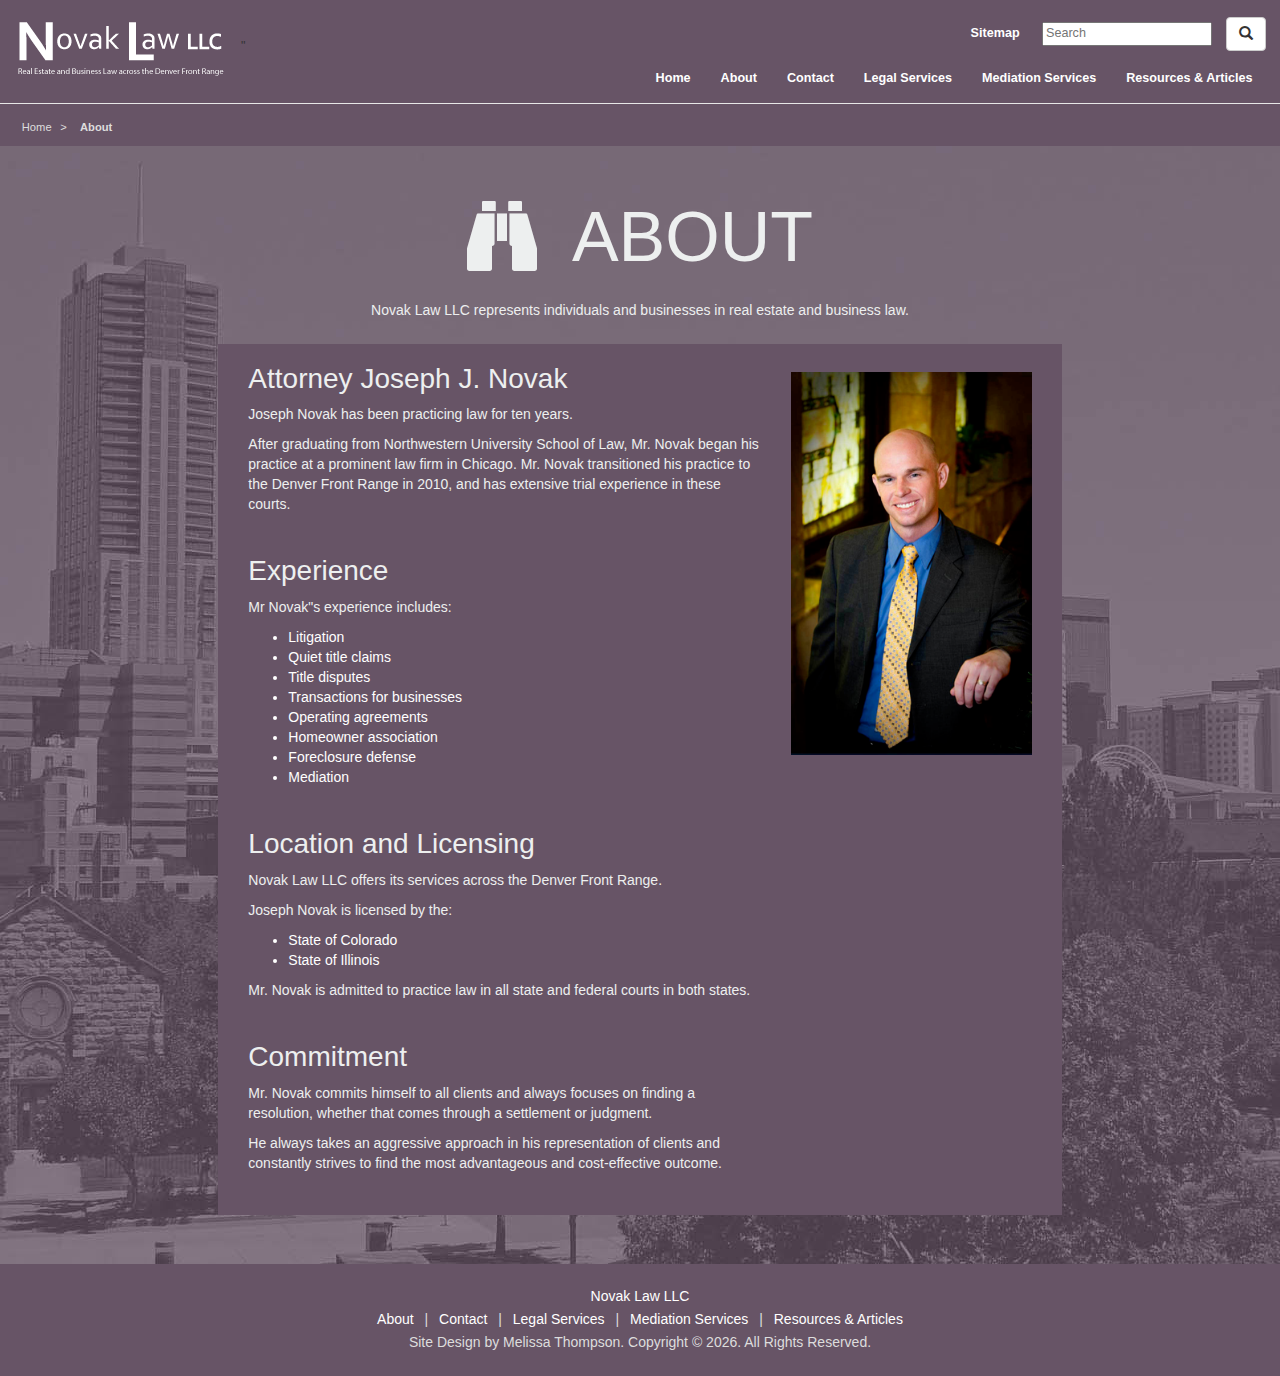
==== commit cd91f08c: "added additional content and refined for usability testing" ====
--- a/about.html
+++ b/about.html
@@ -13,7 +13,7 @@
     <link rel="stylesheet" href="https://maxcdn.bootstrapcdn.com/font-awesome/4.4.0/css/font-awesome.min.css">
 
     <!-- HTML5 shim and Respond.js for IE8 support of HTML5 elements and media queries -->
-    <!-- WARNING: Respond.js doesn't work if you view the page via file:// -->
+    <!-- WARNING: Respond.js doesn"t work if you view the page via file:// -->
     <!--[if lt IE 9]>
       <script src="https://oss.maxcdn.com/html5shiv/3.7.2/html5shiv.min.js"></script>
       <script src="https://oss.maxcdn.com/respond/1.4.2/respond.min.js"></script>
@@ -30,48 +30,39 @@
 
         <!-- Fixed navbar -->
         <nav id="myNav" class="navbar navbar-default purple navbar-fixed-top">
-	        <div class='container-fluid'>"
-				<div class='navbar-header'>
-				  <a class='navbar-brand' href='index.html'>
-				  <img class='img-responsive center-block' alt='Logo stating the name Novak Law LLC: Real Estate and Business Law across the Denver Front Range.' src='./images/siteID_novak.png'></a>
+	        <div class="container-fluid">"
+				<div class="navbar-header">
+				  <a class="navbar-brand" href="index.html">
+				  <img class="img-responsive center-block" alt="Logo stating the name Novak Law LLC: Real Estate and Business Law across the Denver Front Range." src="./images/siteID_novak.png"></a>
 			  </div>
 
-			  <a href='#skipToContent'>
-			  <img class='img-responsive' alt='Skip to main content' src='./images/skipToContent.png'></a>
+			  <a href="#skipToContent">
+			  <img class="img-responsive" alt="Skip to main content" src="./images/skipToContent.png"></a>
 
   
-			  <div class='navbar-right nav_line1'>
-				  <a href='sitemap.html' class='padding-halfem margin-r-1em'>Sitemap</a>
-				  <input id='search' name='search' type='text' required placeholder='Search'><button type='button' class='btn btn-default margin1em' aria-label='Search'>
-				  <span class='glyphicon glyphicon-search' aria-hidden='true'></span>
+			  <div class="navbar-right nav_line1">
+				  <a href="sitemap.html" class="padding-halfem margin-r-1em">Sitemap</a>
+				  <input id="search" name="search" type="text" required placeholder="Search"><button type="button" class="btn btn-default margin1em" aria-label="Search">
+				  <span class="glyphicon glyphicon-search" aria-hidden="true"></span>
 				  </button>
 			  </div>
 
-			  <button type='button' class='navbar-toggle collapsed' data-toggle='collapse' data-target='#navbar' aria-expanded='false' aria-controls='navbar'>
-			  <span class='sr-only'>Toggle navigation</span>
-			  <span class='icon-bar'></span>
-			  <span class='icon-bar'></span>
-			  <span class='icon-bar'></span>
+			  <button type="button" class="navbar-toggle collapsed" data-toggle="collapse" data-target="#navbar" aria-expanded="false" aria-controls="navbar">
+			  <span class="sr-only">Toggle navigation</span>
+			  <span class="icon-bar"></span>
+			  <span class="icon-bar"></span>
+			  <span class="icon-bar"></span>
 			  </button>
 		  </div>
-		  <div id='navbar myDropdown' class='collapse navbar-collapse  navbar-right margin-r-1em'>
-			  <ul class='nav navbar-nav'>
-				  <li><a href='index.html'>Home</a></li>
-				  <li><a class="active" href='about.html'>About</a></li>
-				  <li><a href='contact.html'>Contact</a></li>
-				  <li class='dropdown dropdown-menu-right'>
-				  <a href='legal.html' class='dropdown-toggle' data-toggle='dropdown' role='button' aria-haspopup='true' aria-expanded='false'>Legal Services<span class='caret'></span></a>
-					  <ul class='dropdown-menu'>
-						  <li><a href='realEstate.html'>Real Estate Law</a></li>
-						  <li><a href='businessFormation.html'>Business Formation</a></li>
-						  <li><a href='businessDisputes.html'>Business Disputes</a></li>
-						  <li><a href='appellate.html'>Appellate Litigation</a></li>
-					  </ul>
-				  </li>
-				  <li><a href='mediation.html'>Mediation Services</a></li>
-				  <li><a href='resources.html'>Resources & Articles</a></li>
-			  <ul class='nav navbar-nav'>
-			  </ul>
+		  <div id="navbar" class="collapse navbar-collapse  navbar-right margin-r-1em">
+			 <ul class='nav navbar-nav'>
+		         <li><a href='index.html'>Home</a></li>
+		         <li><a href='about.html'>About</a></li>
+		         <li><a href='contact.html'>Contact</a></li>
+		         <li><a href='legal.html'>Legal Services</a></li>
+		         <li><a href='mediation.html'>Mediation Services</a></li>
+		         <li><a href='resources.html'>Resources & Articles</a></li>
+		       </ul>
 		  </div><!--/.nav-collapse -->
 		  </div>
         </nav>
@@ -117,7 +108,7 @@
 
 
 	                   <h2>Experience</h2>
-	                   <p>Mr Novak's experience includes:</p>
+	                   <p>Mr Novak"s experience includes:</p>
 	                   <ul class="extra-space">
 		                   <li>Litigation</li>
 		                   <li>Quiet title claims</li>
@@ -179,7 +170,7 @@
     <footer id="myFooter" class="footer purple">
     </footer>
 
-    <!-- jQuery (necessary for Bootstrap's JavaScript plugins) -->
+    <!-- jQuery (necessary for Bootstrap"s JavaScript plugins) -->
     <script src="https://ajax.googleapis.com/ajax/libs/jquery/1.11.3/jquery.min.js"></script>
     <!-- Include all compiled plugins (below), or include individual files as needed -->
     <script src="js/bootstrap.js"></script>
--- a/css/styles-custom.css
+++ b/css/styles-custom.css
@@ -1,6 +1,14 @@
 /*General*/
 
 body { padding-top: 70px; 
+}
+
+a {
+	-webkit-transition: background-color 0.5s ease;
+    -moz-transition: background-color 0.5s ease;
+    -o-transition: background-color 0.5s ease;
+    transition: background-color 0.5s ease;
+	transition: background-color .5s ease;
 }
 
 .padding1em {
@@ -54,6 +62,12 @@
 .extra-space {
 	margin-bottom: 3em;
 }
+
+.top-line {
+	border-top: 1px solid #fff;
+}
+
+
 
 
 
@@ -266,9 +280,9 @@
 		margin-top: -1em;
 	}
 
-.collapse.navbar-collapse.navbar-right{
+	.collapse.navbar-collapse.navbar-right{
 	margin-top: -1em;
-}
+	}
 
 	.navbar-default .navbar-nav>li>a {
 		color: #fff;
@@ -366,8 +380,12 @@
 		margin-top: -9.75em;
 		}
 
+		nav.navbar-nav {
+			margin-top: 20em;
+		}
+
 		ul.breadcrumb_custom_purple {
-			margin: 13em 0 0 0;
+			margin: 13em 0 0 0;		
 		}
 
 		ul.breadcrumb_custom_teal {
@@ -432,7 +450,7 @@
 .main a {
 	color: #fff;
 	padding: .25em;
-	font-weight: bold;
+	font-weight: 700;
 	font-size: 1.1em;
 }
 
@@ -440,9 +458,12 @@
 	color: #772377;
 	padding: .25em;
 	font-size: 1.1em;
+	font-weight: 700;
+	text-decoration: none;
 	}
 
 .main a:hover {
+	/*background-color: #fff;*/
 	color: #0B61A8;
 	padding: .25em;
 	text-decoration: none;
@@ -481,6 +502,14 @@
 
 .page-intro {
 	margin: 1em 0;
+}
+
+.transition {
+	-webkit-transition: background-color 0.5s ease;
+    -moz-transition: background-color 0.5s ease;
+    -o-transition: background-color 0.5s ease;
+    transition: background-color 0.5s ease;
+	transition: background-color .5s ease;
 }
 
 
@@ -497,6 +526,10 @@
 		padding: 1em 0 2em 0;
 	}
 
+	.indexMain a:hover {
+		background-color: none;
+	}
+
 	.index-purple-block {
 		background-color: #897189;
 		padding: .5em .5em 2.75em .5em;
@@ -704,3 +737,11 @@
 	color: #6AA1D7;
 }
 
+ul li.parsley-required {
+	background-color: #3fe;
+	color: #333;
+	padding: .25em;
+	list-style: none;
+
+}
+
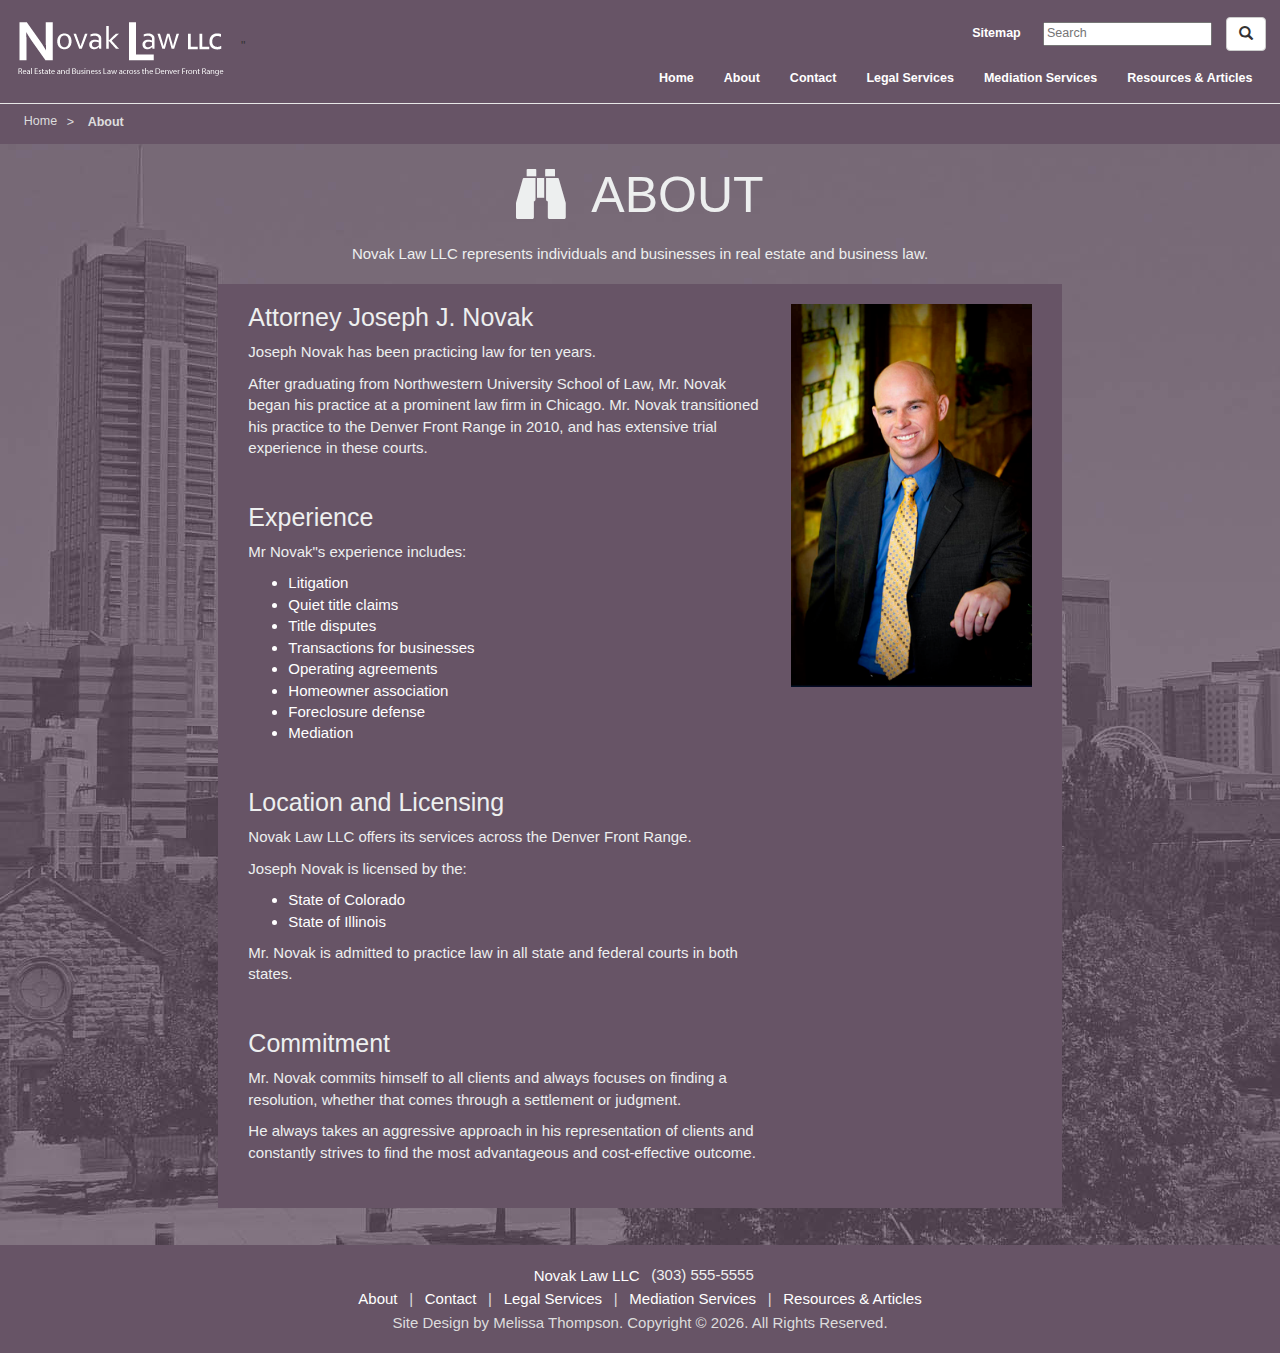
==== commit 805fbca0: "increased font, fixed contact form, final changes" ====
--- a/about.html
+++ b/about.html
@@ -109,7 +109,7 @@
 
 	                   <h2>Experience</h2>
 	                   <p>Mr Novak"s experience includes:</p>
-	                   <ul class="extra-space">
+	                   <ul class="larger extra-space">
 		                   <li>Litigation</li>
 		                   <li>Quiet title claims</li>
 		                   <li>Title disputes</li>
@@ -124,7 +124,7 @@
 			           <h2>Location and Licensing</h2>
 			           <p>Novak Law LLC offers its services across the Denver Front Range.</p>
 			           <p>Joseph Novak is licensed by the:</p>
-			           <ul>
+			           <ul class="larger">
 				           <li>State of Colorado</li>
 					       <li>State of Illinois</li>
 				       </ul>
--- a/css/styles-custom.css
+++ b/css/styles-custom.css
@@ -1,6 +1,8 @@
 /*General*/
 
 body { padding-top: 70px; 
+	background-color: #6AA2D7;
+	font-size: 1em;
 }
 
 a {
@@ -43,6 +45,10 @@
 	margin-top: 2em;
 }
 
+.margin-top-negative-halfem {
+	margin-top: -.5em;
+}
+
 
 h1 {
 	font-size: 5em;
@@ -50,13 +56,21 @@
 }
 
 h2 {
-	font-size: 2em;
+	font-size: 2.5em;
 	color: #EDEFEF;
 }
 
+h3 {
+	font-size: 1.75em;
+}
+
 p {
-	font-size: 1em;
+	font-size: 1.5em;
 	color: #EDEFEF;
+}
+
+ul.larger {
+	font-size: 1.5em; 
 }
 
 .extra-space {
@@ -109,13 +123,13 @@
 
 	/*PURPLE Breadcrumb*/
 	ul.breadcrumb_custom_purple {
-		margin: 9em 0 0 0;
+		margin: 7.5em 0 0 0;
 		padding: 1.5em 1em 1em 1em;
 		background-color: #675466;
 		border-top: .5px solid #fff;
 		z-index: 1;	
 		color: #ddd;
-		font-size: .8em;
+		font-size: 1.25em;
 	}
 
 	.breadcrumb_custom_purple a{
@@ -135,13 +149,13 @@
 
 	/*TEAL Breadcrumb*/
 	ul.breadcrumb_custom_teal {
-		margin: 9em 0 0 0;
+		margin: 7.5em 0 0 0;
 		padding: 1.5em 1em 1em 1em;
 		background-color: #557F77;
 		border-top: .5px solid #fff;
 		z-index: 1;	
 		color: #ddd;
-		font-size: .8em;
+		font-size: 1.25em;
 	}
 	 
 	.breadcrumb_custom_teal a{
@@ -161,13 +175,13 @@
 
 	/*RED Breadcrumb*/
 	ul.breadcrumb_custom_red {
-		margin: 9em 0 0 0;
+		margin: 7.5em 0 0 0;
 		padding: 1.5em 1em 1em 1em;
 		background-color: #B44B51;
 		border-top: .5px solid #fff;
 		z-index: 1;	
 		color: #ddd;
-		font-size: .8em;
+		font-size: 1.25em;
 	}
 	 
 	.breadcrumb_custom_red a{
@@ -187,13 +201,13 @@
 
 	/*GREEN Breadcrumb*/
 	ul.breadcrumb_custom_green {
-		margin: 9em 0 0 0;
+		margin: 7.5em 0 0 0;
 		padding: 1.5em 1em 1em 1em;
 		background-color: #81A156;
 		border-top: .5px solid #fff;
 		z-index: 1;	
 		color: #ddd;
-		font-size: .8em;
+		font-size: 1.25em;
 	}
 	 
 	.breadcrumb_custom_green a{
@@ -213,13 +227,13 @@
 
 	/*BLUE Breadcrumb*/
 	ul.breadcrumb_custom_blue {
-		margin: 9em 0 0 0;
+		margin: 7.5em 0 0 0;
 		padding: 1.5em 1em 1em 1em;
 		background-color: #4A738E;
 		border-top: .5px solid #fff;
 		z-index: 1;	
 		color: #ddd;
-		font-size: .8em;
+		font-size: 1.25em;
 	}
 	 
 	.breadcrumb_custom_blue a{
@@ -240,13 +254,13 @@
 
 	/*TRUE-BLUE Breadcrumb*/
 	ul.breadcrumb_custom_true-blue {
-		margin: 9em 0 0 0;
+		margin: 7.5em 0 0 0;
 		padding: 1.5em 1em 1em 1em;
 		background-color: #6AA2D7;
 		border-top: .5px solid #fff;
 		z-index: 1;	
 		color: #ddd;
-		font-size: .8em;
+		font-size: 1.25em;
 	}
 	 
 	.breadcrumb_custom_true-blue a{
@@ -272,7 +286,7 @@
 	/*Nav*/
 	.navbar {
 		padding: 3em 0 0 0;
-		font-size: .9em;
+		font-size: 1.25em;
 		z-index: 2;
 	}
 
@@ -385,27 +399,27 @@
 		}
 
 		ul.breadcrumb_custom_purple {
-			margin: 13em 0 0 0;		
+			margin: 11.5em 0 0 0;		
 		}
 
 		ul.breadcrumb_custom_teal {
-			margin: 13em 0 0 0;
+			margin: 11.5em 0 0 0;
 		}
 
 		ul.breadcrumb_custom_red {
-			margin: 13em 0 0 0;
+			margin: 11.5em 0 0 0;
 		}
 
 		ul.breadcrumb_custom_green {
-			margin: 13em 0 0 0;
+			margin: 11.5em 0 0 0;
 		}
 
 		ul.breadcrumb_custom_blue {
-			margin: 13em 0 0 0;
+			margin: 11.5em 0 0 0;
 		}
 
 		ul.breadcrumb_custom_true-blue {
-			margin: 13em 0 0 0;
+			margin: 11.5em 0 0 0;
 		}
 
 	}
@@ -446,6 +460,13 @@
 .main {
 	margin: 4.75em 0 0 0;
 }
+
+	@media (max-width: 775px) {
+		.main {
+			margin: 8em 0 0 0;
+		}
+	}
+
 
 .main a {
 	color: #fff;
@@ -459,7 +480,7 @@
 	padding: .25em;
 	font-size: 1.1em;
 	font-weight: 700;
-	text-decoration: none;
+	text-decoration: none;5
 	}
 
 .main a:hover {
@@ -552,8 +573,8 @@
 
 	.index-red-block {
 		background-color: #B44B51;
-		padding: .5em .5em 2.75em .5em;
-		margin-bottom: 2em;
+		padding: .5em .5em 1em .5em;
+		/*margin-bottom: 2em;*/
 	}
 
 	.index-red-block:hover {
@@ -745,3 +766,14 @@
 
 }
 
+.submission-success {
+	background-color: #fff;
+	padding: 2em;
+}
+
+.submission-success h2 {
+	color: black;
+}
+
+
+
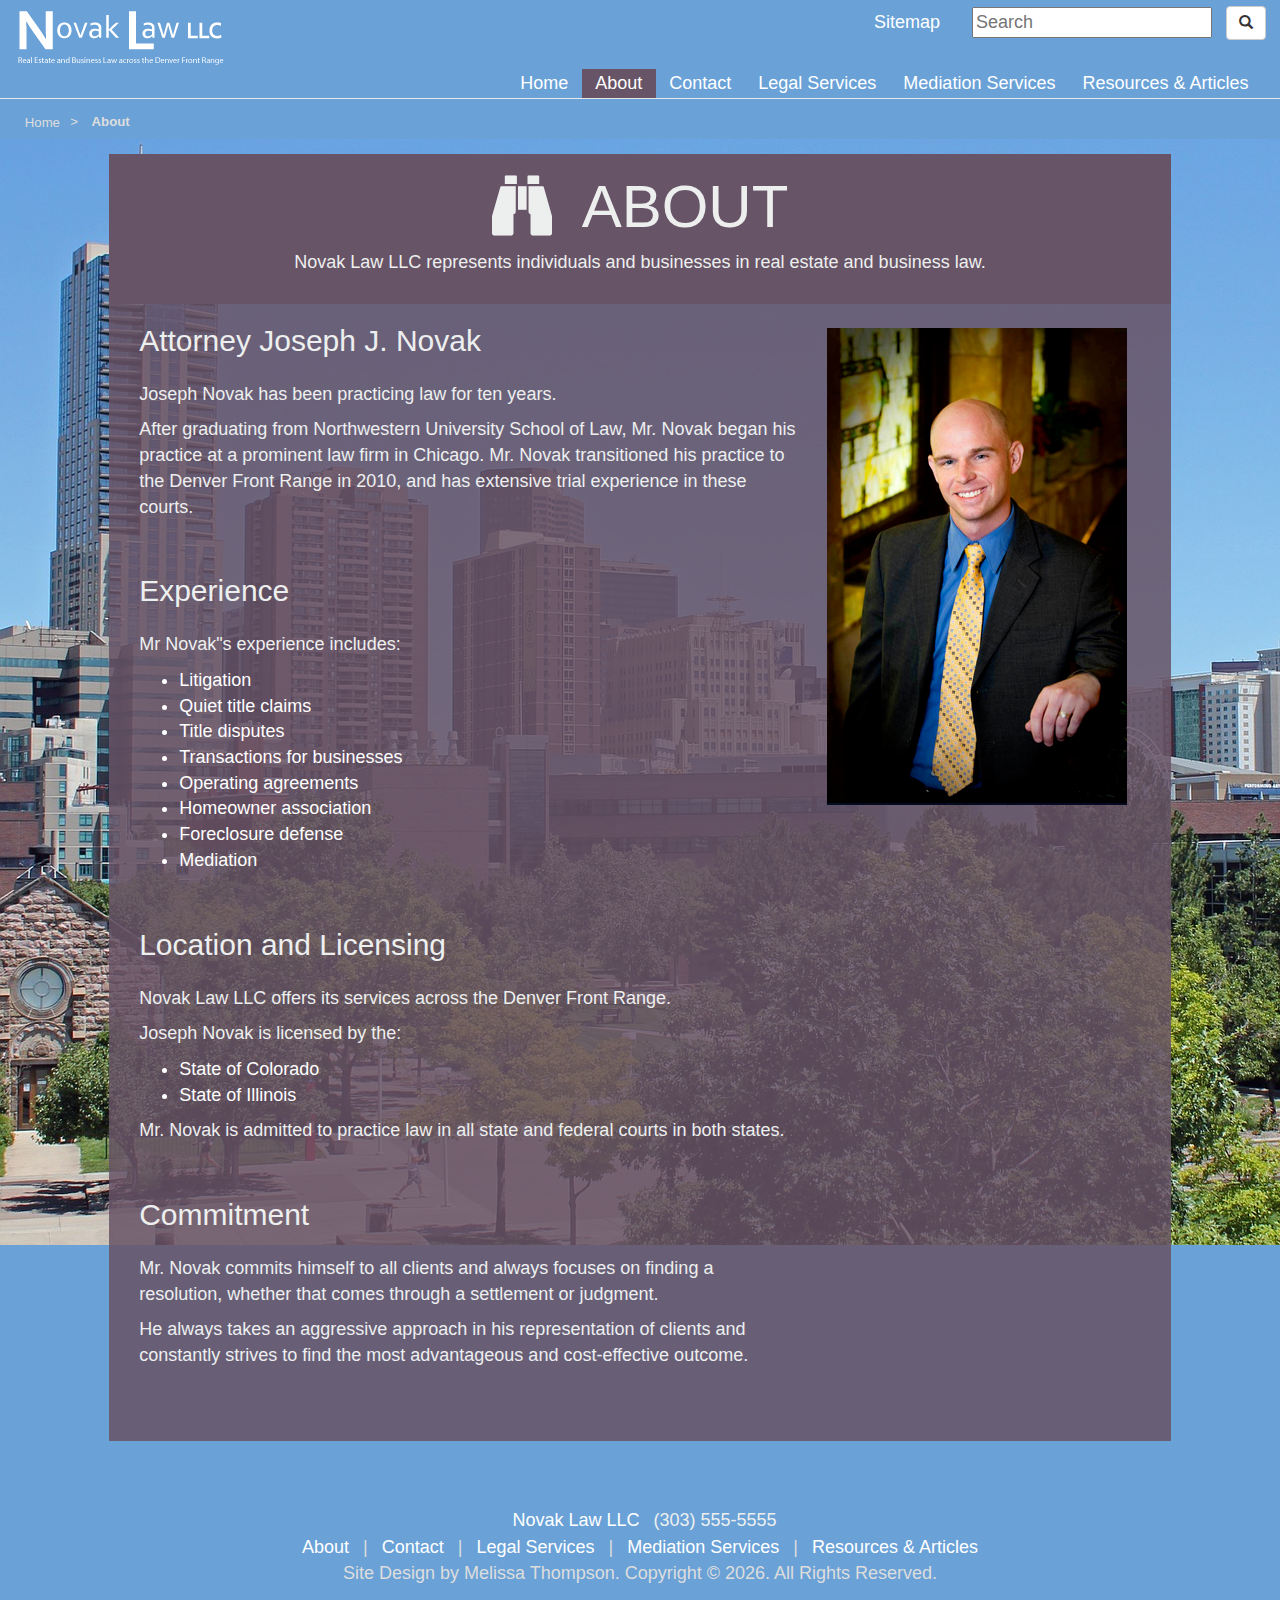
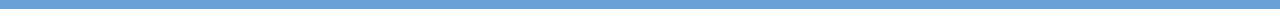
==== commit 211bfefe: "updated color-scheme and layout based on usability study" ====
--- a/about.html
+++ b/about.html
@@ -29,8 +29,8 @@
     <header id="top">
 
         <!-- Fixed navbar -->
-        <nav id="myNav" class="navbar navbar-default purple navbar-fixed-top">
-	        <div class="container-fluid">"
+        <nav id="myNav" class="navbar navbar-default navbar-fixed-top true-blue">
+	        <div class="container-fluid">
 				<div class="navbar-header">
 				  <a class="navbar-brand" href="index.html">
 				  <img class="img-responsive center-block" alt="Logo stating the name Novak Law LLC: Real Estate and Business Law across the Denver Front Range." src="./images/siteID_novak.png"></a>
@@ -57,7 +57,7 @@
 		  <div id="navbar" class="collapse navbar-collapse  navbar-right margin-r-1em">
 			 <ul class='nav navbar-nav'>
 		         <li><a href='index.html'>Home</a></li>
-		         <li><a href='about.html'>About</a></li>
+		         <li><a class="purple" href='about.html'>About</a></li>
 		         <li><a href='contact.html'>Contact</a></li>
 		         <li><a href='legal.html'>Legal Services</a></li>
 		         <li><a href='mediation.html'>Mediation Services</a></li>
@@ -67,7 +67,7 @@
 		  </div>
         </nav>
           <!-- Breadcrumb -->
-          <ul class="breadcrumb_custom_purple list-inline navbar-fixed-top">
+          <ul class="breadcrumb_custom_true-blue list-inline navbar-fixed-top">
             <li><a href="index.html">Home </a> ></li>
             <li>About</li>      
           </ul>           
@@ -81,23 +81,25 @@
       <div class="row text-center denverBanner">
 
 	    <!-- left page margin-->
-        <div class="col-xs-0 col-sm-1 col-md-2 col-lg-2">
+        <div class="col-xs-0 col-sm-1 col-md-1 col-lg-1">
         </div>
 
         <!-- CONTENT -->
-        <div class="col-xs-12 col-sm-10 col-md-8 col-lg-8 page-title">
-	        <!-- Title -->
-            <h1><span class=" fa fa-binoculars  margin-r-halfem"></span>ABOUT</h1>
+        <div class="col-xs-12 col-sm-10 col-md-10 col-lg-10 page-title">
+	        
 
 			<!-- Page content -->
 
-			<div class="col-xs-12 col-sm-12 col-md-12 col-lg-12 text-center page-intro">
-			<p>Novak Law LLC represents individuals and businesses in real estate and business law.</p>
+			<div class="col-xs-12 col-sm-12 col-md-12 col-lg-12 text-center page-intro purple">
+				<!-- Title -->
+	            <h1><span class=" fa fa-binoculars  margin-r-halfem"></span>ABOUT</h1>
+
+				<p>Novak Law LLC represents individuals and businesses in real estate and business law.</p>
 			</div>
 
-			<div class="ol-xs-12 col-sm-12 col-md-12 col-lg-12 purple">
+			<div class="col-xs-12 col-sm-12 col-md-12 col-lg-12 purple-85opacity">
 
-				<div class="col-xs-12 col-sm-12 col-md-8 col-lg-8 text-left purple">
+				<div class="col-xs-12 col-sm-12 col-md-8 col-lg-8 text-left ">
 			          
 
 	                   <h2>Attorney Joseph J. Novak</h2>
@@ -156,7 +158,7 @@
 
 
 		<!-- right page margin-->
-        <div class="col-xs-0 col-sm-1 col-md-2 col-lg-2">
+        <div class="col-xs-0 col-sm-1 col-md-1 col-lg-1">
         </div>
       </div>
 
@@ -167,7 +169,7 @@
     
 
     <!-- Footer -->
-    <footer id="myFooter" class="footer purple">
+    <footer id="myFooter" class="footer true-blue">
     </footer>
 
     <!-- jQuery (necessary for Bootstrap"s JavaScript plugins) -->
--- a/css/styles-custom.css
+++ b/css/styles-custom.css
@@ -1,8 +1,45 @@
 /*General*/
+
+/* To make font-size accessible ====================================================== */
+		/*
+		  Bootstrap accessibility (LESS)
+		  http://stackoverflow.com/questions/12999267/why-does-twitter-bootstrap-use-pixels-for-font-size
+		  http://www.filamentgroup.com/lab/how-we-learned-to-leave-body-font-size-alone.html
+		*/
+		/*
+		  https://github.com/twbs/bootstrap/blob/v3.3.0/less/scaffolding.less#L20
+		  https://github.com/twbs/bootstrap/blob/v3.3.0/less/scaffolding.less#L23
+		*/
+		/*// Body reset*/
+		html {
+		  font-size: 75%;  /* Was: 10px; ou-specific */
+		  -webkit-tap-highlight-color: rgba(0,0,0,0);
+		}
+		body {
+		  font-family: @font-family-base;
+		  font-size: @font-size-base;
+		  line-height: @line-height-base;
+		  color: @text-color;
+		  background-color: @body-bg;
+		}
+		/* ====================================================== */
+		/* https://github.com/twbs/bootstrap/blob/v3.3.0/less/variables.less#L51
+		*/
+		@font-size-base:          100%;  /* Was: 14px; ou-specific */
+		/* ====================================================== */
+		/* https://github.com/IET-OU/apd/blob/master/sites/all/themes/apd/css/bootstrap.min.css
+		*/
+
+		/*!
+		 * Bootstrap v3.2.0 (http://getbootstrap.com)
+ ...*/
+
+
+
 
 body { padding-top: 70px; 
 	background-color: #6AA2D7;
-	font-size: 1em;
+	font-size: 100%;
 }
 
 a {
@@ -49,6 +86,10 @@
 	margin-top: -.5em;
 }
 
+.margin-negative-halfem {
+	margin: -.5em;
+}
+
 
 h1 {
 	font-size: 5em;
@@ -58,6 +99,7 @@
 h2 {
 	font-size: 2.5em;
 	color: #EDEFEF;
+	padding-bottom: .5em;
 }
 
 h3 {
@@ -73,6 +115,10 @@
 	font-size: 1.5em; 
 }
 
+.larger {
+	font-size: 1.5em;
+}
+
 .extra-space {
 	margin-bottom: 3em;
 }
@@ -90,27 +136,74 @@
 
 /*Color Schemes*/
 .purple {
-	background-color: #675466;
+	background: rgb(103, 84, 102);
+	padding-bottom: 1.5em; 
+	/*background-color: #675466;*/
+}
+
+.purple-85opacity {
+	background: rgba(103, 84, 102, 0.85);
+	padding-bottom: 1.5em; 
+	/*background-color: #675466;*/
 }
 
 .teal {
-	background-color: #557F77;
+	background: rgb(104, 160, 151);
+	/*background-color: #557F77;*/
+}
+
+.teal-75opacity {
+	background: rgba(104, 160, 151, 0.75);
+	padding-bottom: 1.5em;
+	/*background-color: #557F77;*/
 }
 
 .red {
-	background-color: #B44B51;
+	background: rgb(215, 95, 107);
+	padding-bottom: 1.5em; 
+	/*background-color: #B44B51;*/
+}
+
+.red-85opacity {
+	background: rgba(215, 95, 107, 0.85);
+	padding-bottom: 1.5em; 
+	/*background-color: #B44B51;*/
 }
 
 .green {
-	background-color: #81A156;
+	background: rgb(121, 145, 83);
+	padding-bottom: 1.5em; 
+	/*background-color: #799153;*/
+}
+
+.green-85opacity {
+	background: rgba(121, 145, 83, 0.85);
+	padding-bottom: 1.5em; 
+	/*background-color: #675466;*/
 }
 
 .blue {
-	background-color: #4A738E;
+	background: rgb(89, 138, 165);
+	padding-bottom: 1.5em; 
+	/*background-color: #4A738E;*/
+}
+
+.blue-85opacity {
+	background: rgba(89, 138, 165, 0.85);
+	padding-bottom: 1.5em; 
+	/*background-color: #4A738E;*/
 }
 
 .true-blue {
-	background-color: #6AA2D7;
+	background: rgb(106, 162, 215);
+	padding-bottom: 1.5em; 
+	/*background-color: #6AA2D7;*/
+}
+
+.true-blue-85opacity {
+	background: rgba(106, 162, 215, 0.85);
+	padding-bottom: 1.5em; 
+	/*background-color: #6AA2D7;*/
 }
 
 
@@ -123,13 +216,13 @@
 
 	/*PURPLE Breadcrumb*/
 	ul.breadcrumb_custom_purple {
-		margin: 7.5em 0 0 0;
+		margin: 6.5em 0 0 0;
 		padding: 1.5em 1em 1em 1em;
 		background-color: #675466;
 		border-top: .5px solid #fff;
 		z-index: 1;	
 		color: #ddd;
-		font-size: 1.25em;
+		font-size: 1.5em;
 	}
 
 	.breadcrumb_custom_purple a{
@@ -149,13 +242,13 @@
 
 	/*TEAL Breadcrumb*/
 	ul.breadcrumb_custom_teal {
-		margin: 7.5em 0 0 0;
+		margin: 6.5em 0 0 0;
 		padding: 1.5em 1em 1em 1em;
 		background-color: #557F77;
 		border-top: .5px solid #fff;
 		z-index: 1;	
 		color: #ddd;
-		font-size: 1.25em;
+		font-size: 1.5em;
 	}
 	 
 	.breadcrumb_custom_teal a{
@@ -175,13 +268,13 @@
 
 	/*RED Breadcrumb*/
 	ul.breadcrumb_custom_red {
-		margin: 7.5em 0 0 0;
+		margin: 6.5em 0 0 0;
 		padding: 1.5em 1em 1em 1em;
 		background-color: #B44B51;
 		border-top: .5px solid #fff;
 		z-index: 1;	
 		color: #ddd;
-		font-size: 1.25em;
+		font-size: 1.5em;
 	}
 	 
 	.breadcrumb_custom_red a{
@@ -201,13 +294,13 @@
 
 	/*GREEN Breadcrumb*/
 	ul.breadcrumb_custom_green {
-		margin: 7.5em 0 0 0;
+		margin: 6.5em 0 0 0;
 		padding: 1.5em 1em 1em 1em;
-		background-color: #81A156;
+		background-color: #799153;
 		border-top: .5px solid #fff;
 		z-index: 1;	
 		color: #ddd;
-		font-size: 1.25em;
+		font-size: 1.5em;
 	}
 	 
 	.breadcrumb_custom_green a{
@@ -227,13 +320,13 @@
 
 	/*BLUE Breadcrumb*/
 	ul.breadcrumb_custom_blue {
-		margin: 7.5em 0 0 0;
+		margin: 6.5em 0 0 0;
 		padding: 1.5em 1em 1em 1em;
 		background-color: #4A738E;
 		border-top: .5px solid #fff;
 		z-index: 1;	
 		color: #ddd;
-		font-size: 1.25em;
+		font-size: 1.5em;
 	}
 	 
 	.breadcrumb_custom_blue a{
@@ -254,13 +347,13 @@
 
 	/*TRUE-BLUE Breadcrumb*/
 	ul.breadcrumb_custom_true-blue {
-		margin: 7.5em 0 0 0;
-		padding: 1.5em 1em 1em 1em;
+		margin: 7em 0 0 0;
+		padding: 1.5em 1em .5em 1em;
 		background-color: #6AA2D7;
 		border-top: .5px solid #fff;
 		z-index: 1;	
 		color: #ddd;
-		font-size: 1.25em;
+		font-size: 1.1em;
 	}
 	 
 	.breadcrumb_custom_true-blue a{
@@ -284,14 +377,35 @@
 
 
 	/*Nav*/
+	nav {
+		margin: 0;
+	}
+
+	nav#myNav {
+		padding-top: 4em;
+	}
+
+	nav#myNav a {
+		font-weight: normal;
+	}
+
 	.navbar {
 		padding: 3em 0 0 0;
-		font-size: 1.25em;
+		font-size: 1.5em;
 		z-index: 2;
 	}
 
 	#navbar {
 		margin-top: -1em;
+	}
+
+	#navbar a {
+		margin-top: .25em;
+		padding: .25em .75em .25em .75em;
+	}
+
+	button.navbar-toggle.collapsed {
+		margin-top: -8.5em;
 	}
 
 	.collapse.navbar-collapse.navbar-right{
@@ -344,7 +458,7 @@
 	}
 
 	.navbar-brand {
-		margin-top: -2em;
+		margin-top: -4.5em;
 	}
 
 	.navbar-default .navbar-toggle {
@@ -387,11 +501,19 @@
 		}
 
 		.nav_line1 {
-		margin-top: 1em;
+		margin-top: -1em;
+		}
+
+		.navbar {
+			margin-top: 0;
+		}
+
+		button.navbar-toggle.collapsed {
+			margin-top: -6.5em;
 		}
 
 		.navbar-toggle {
-		margin-top: -9.75em;
+			margin-top: -6.5em;
 		}
 
 		nav.navbar-nav {
@@ -399,33 +521,45 @@
 		}
 
 		ul.breadcrumb_custom_purple {
-			margin: 11.5em 0 0 0;		
+			margin: 11em 0 0 0;		
 		}
 
 		ul.breadcrumb_custom_teal {
-			margin: 11.5em 0 0 0;
+			margin: 11em 0 0 0;
 		}
 
 		ul.breadcrumb_custom_red {
-			margin: 11.5em 0 0 0;
+			margin: 11em 0 0 0;
 		}
 
 		ul.breadcrumb_custom_green {
-			margin: 11.5em 0 0 0;
+			margin: 11em 0 0 0;
 		}
 
 		ul.breadcrumb_custom_blue {
-			margin: 11.5em 0 0 0;
+			margin: 11em 0 0 0;
 		}
 
 		ul.breadcrumb_custom_true-blue {
-			margin: 11.5em 0 0 0;
-		}
-
-	}
-
-
-
+			margin: 9em 0 0 0;
+		}
+
+	}
+
+@media (max-width: 450px) {
+
+		ul.breadcrumb_custom_true-blue {
+			margin: 11em 0 0 0;
+		}
+	}
+
+
+@media (max-width: 330px) {
+
+		ul.breadcrumb_custom_true-blue {
+			margin: 13em 0 0 0;
+		}
+	}
 
 
 /*Footer*/
@@ -458,12 +592,12 @@
 /*Main body*/
 
 .main {
-	margin: 4.75em 0 0 0;
+	margin: 4em 0 0 0;
 }
 
 	@media (max-width: 775px) {
 		.main {
-			margin: 8em 0 0 0;
+			margin: 4.5em 0 0 0;
 		}
 	}
 
@@ -522,7 +656,7 @@
 }
 
 .page-intro {
-	margin: 1em 0;
+	margin: 0;
 }
 
 .transition {
@@ -547,8 +681,25 @@
 		padding: 1em 0 2em 0;
 	}
 
+	.indexMain a {
+		color: #fff;
+		text-decoration: none;
+	}
+
 	.indexMain a:hover {
 		background-color: none;
+		color: #fff;
+	}
+
+	.indexNav a {
+		color: #fff;
+		text-decoration: none;
+	}
+
+	.indexNav a:hover {
+		background-color: #fff;
+		color: #6AA1D7;
+		text-decoration: none;
 	}
 
 	.index-purple-block {
@@ -582,7 +733,7 @@
 	}
 
 	.index-green-block {
-		background-color: #81A157;
+		background-color: #799153;
 		padding: .5em;
 		margin-bottom: 2em;
 	}
@@ -601,33 +752,16 @@
 		background-color: #6AA1D7;
 	}
 
-	.indexMain a {
-		color: #fff;
-		text-decoration: none;
-	}
-
-	.indexNav a {
-		color: #fff;
-		text-decoration: none;
-	}
-
-	.indexNav a:hover {
-		background-color: #fff;
-		color: #6AA1D7;
-		text-decoration: none;
-	}
-
 
 	/*PURPLE pages*/
 	.purpleMain {
-		background: url(../images/banner/denver-790472_1920_large_purple.jpg) #675466;
+		background: url(../images/banner/denver-790472_1920_large.jpg) #6AA2D7;
 		background-repeat: no-repeat;
 		color: #fff; 
 		padding: 1em 0 2em 0;
 	}
 
 	.purple-block {
-		background-color: #897189;
 		padding: 1em;
 		margin: 1em 1em 3em 1em;
 
@@ -636,7 +770,7 @@
 	.purple-block_nomargin {
 		margin: -1.25em;
 		padding: 1em;
-		background-color: #897189;
+		/*background-color: #897189;*/
 	}
 
 	.joe {
@@ -651,37 +785,37 @@
 
 	/*TEAL pages*/
 	.tealMain {
-		background: url(../images/banner/denver-790472_1920_large_teal2.jpg) #557F77;
+		background: url(../images/banner/denver-790472_1920_large.jpg) #6AA2D7;
 		background-repeat: no-repeat;
 		color: #fff; 
 		padding: 1em 0 2em 0;
 	}
 
 	.teal-block {
-		background-color: #68A097;
+		background: rgb(104, 160, 151);
 		padding: 1em;
-		margin: 1em 1em 3em 1em;
+		margin: 3em 1em 3em 1em;
 
 	}
 
 	/*RED pages*/
 	.redMain {
-		background: url(../images/banner/denver-790472_1920_large_red.jpg) #B44B51;
+		background: url(../images/banner/denver-790472_1920_large.jpg) #6AA2D7;
 		background-repeat: no-repeat;
 		color: #fff; 
 		padding: 1em 0 2em 0;
 	}
 
-	.red-block {
-		background-color: #D75F6B;
-		padding: 1em;
+	.block {
+/*		background-color: #D75F6B;*/
+		padding: 2em 1em 1em 1em;
 		margin: 1em 1em 3em 1em;
 
 	}
 
 	/*GREEN pages*/
 	.greenMain {
-		background: url(../images/banner/denver-790472_1920_large_green.jpg) #81A156;
+		background: url(../images/banner/denver-790472_1920_large.jpg) #6AA2D7;
 		background-repeat: no-repeat;
 		color: #fff; 
 		padding: 1em 0 2em 0;
@@ -696,7 +830,7 @@
 
 	/*BLUE pages*/
 	.blueMain {
-		background: url(../images/banner/denver-790472_1920_large_blue.jpg) #4A738E;
+		background: url(../images/banner/denver-790472_1920_large.jpg) #6AA2D7;
 		background-repeat: no-repeat;
 		color: #fff; 
 		padding: 1em 0 2em 0;
@@ -712,7 +846,7 @@
 
 	/*TRUE-BLUE pages*/
 	.true-blueMain {
-		background: url(../images/banner/denver-790472_1920_large_true-blue.jpg) #6AA2D7;
+		background: url(../images/banner/denver-790472_1920_large.jpg) #6AA2D7;
 		background-repeat: no-repeat;
 		color: #fff; 
 		padding: 1em 0 2em 0;
